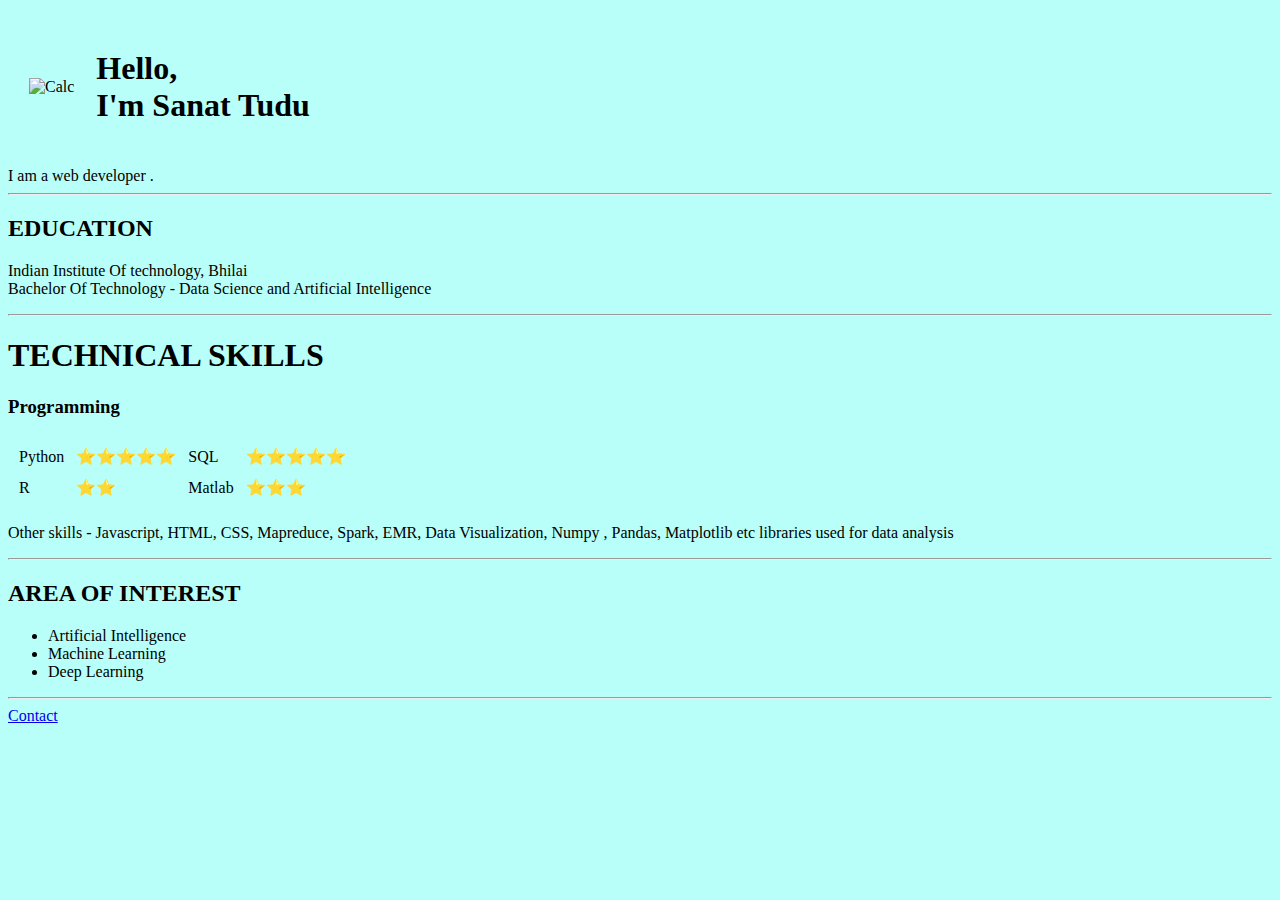
==== index.html @ 6c3dd85b "Add files via upload" ====
<!DOCTYPE html>
<html lang="en" dir="ltr">
  <head>
    <meta charset="utf-8">
    <title>Home</title>
	
	<script src="static/utility.js"></script>
  </head>
  <body style="background-color:#B8FFF9 ;">
	<style>
	</style>

	<div class="myDiv1">
		<table class="Home" cellspacing="20">
			<tbody>
				<tr>
					<td><img src="images/Sanat.jpg" alt="Calc"  width="390" height="360" ></td>
					<td><h1>Hello,<br> I'm Sanat Tudu</h1></td>
				</tr>
			</tbody>
		</table>
	  </div>
	<div class="myDiv2">
		<section aria-label="quick summary" class="article__summary">
			  I am a web developer .
		</section>
		<hr>
		<h2>EDUCATION</h2>
		<p>
			Indian Institute Of technology, Bhilai<br>
			Bachelor Of Technology - Data Science and Artificial Intelligence
		</p>
		<hr>
		<section>
			<h1>TECHNICAL SKILLS</h1>
			<h3>Programming</h3>
			<table cellspacing="10">
				<tbody>
					<tr>
						<td>Python</td>
						<td>⭐⭐⭐⭐⭐</td>
						<td>SQL</td>
						<td>⭐⭐⭐⭐⭐</td>
					</tr>
					<tr>
						<td>R</td>
						<td>⭐⭐</td>
						<td>Matlab</td>
						<td>⭐⭐⭐</td>
					</tr>
				</tbody>
			</table>
			<p>Other skills - Javascript, HTML, CSS, Mapreduce, Spark, EMR, Data Visualization, Numpy , Pandas, Matplotlib etc libraries used for data analysis</p>
		</section>
	</div>
	<hr>
	<h2>AREA OF INTEREST</h2>
	<ul>
		<li>Artificial Intelligence</li>
		<li>Machine Learning</li>
		<li>Deep Learning</li>
	</ul>
	<hr>
	<a href="contact.html">Contact</a>
</body>
</html>
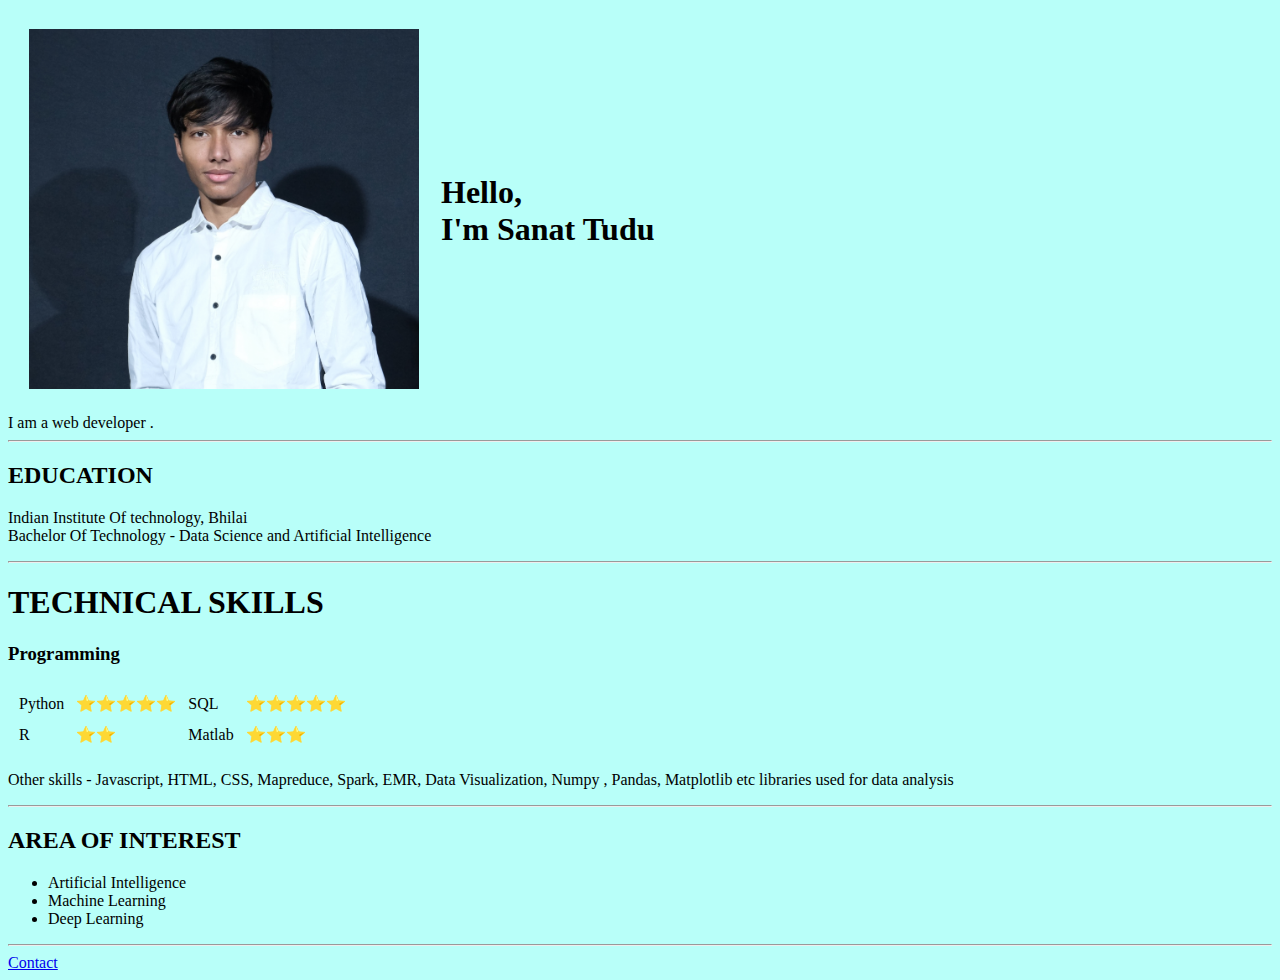
==== commit e86ae671: "changed the image location" ====
--- a/index.html
+++ b/index.html
@@ -14,7 +14,7 @@
 		<table class="Home" cellspacing="20">
 			<tbody>
 				<tr>
-					<td><img src="images/Sanat.jpg" alt="Calc"  width="390" height="360" ></td>
+					<td><img src="Sanat.jpg" alt="Calc"  width="390" height="360" ></td>
 					<td><h1>Hello,<br> I'm Sanat Tudu</h1></td>
 				</tr>
 			</tbody>
@@ -63,4 +63,4 @@
 	<hr>
 	<a href="contact.html">Contact</a>
 </body>
-</html>+</html>
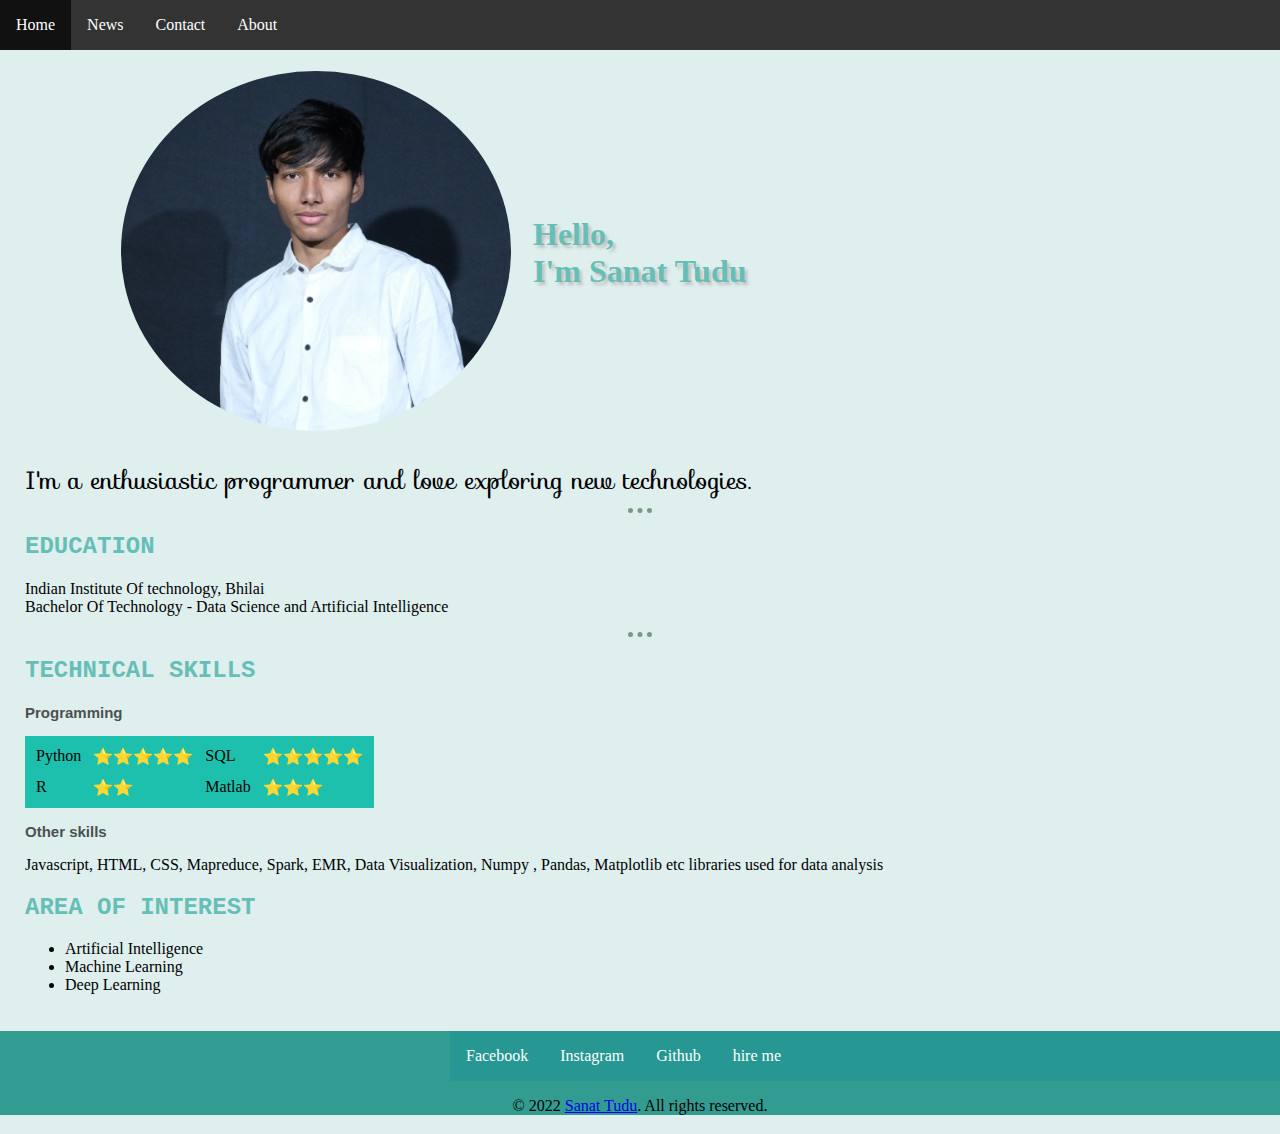
==== commit fa07fa00: "included css" ====
--- a/index.html
+++ b/index.html
@@ -3,26 +3,34 @@
   <head>
     <meta charset="utf-8">
     <title>Home</title>
-	
-	<script src="static/utility.js"></script>
+	<link rel="stylesheet" href="styles.css">
+	<link rel="stylesheet" href="https://fonts.googleapis.com/css?family=Audiowide|Sofia|Trirong">
+	<link rel="icon" href="favicon.ico" type="favicon">
   </head>
-  <body style="background-color:#B8FFF9 ;">
-	<style>
-	</style>
+
+  <body>
+	<div class="myDiv0">
+		<ul class = "nav_menu">
+			<li class ="nav" ><a href="index.html">Home</a></li>
+			<li class ="nav"><a href="#news">News</a></li>
+			<li class ="nav"><a href="contact.html">Contact</a></li>
+			<li class ="nav"><a href="#about">About</a></li>
+		  </ul>
+	</div>
 
 	<div class="myDiv1">
 		<table class="Home" cellspacing="20">
 			<tbody>
 				<tr>
-					<td><img src="Sanat.jpg" alt="Calc"  width="390" height="360" ></td>
-					<td><h1>Hello,<br> I'm Sanat Tudu</h1></td>
+					<td><img src="Sanat.jpg" alt="profile.png"  width="390" height="360" id="profile_img"></td>
+					<td><h1 id="greeting">Hello,<br> I'm Sanat Tudu</h1></td>
 				</tr>
 			</tbody>
 		</table>
 	  </div>
 	<div class="myDiv2">
-		<section aria-label="quick summary" class="article__summary">
-			  I am a web developer .
+		<section aria-label="quick summary" class="my_bio">
+			  I'm a enthusiastic programmer and love exploring new technologies.
 		</section>
 		<hr>
 		<h2>EDUCATION</h2>
@@ -31,10 +39,10 @@
 			Bachelor Of Technology - Data Science and Artificial Intelligence
 		</p>
 		<hr>
-		<section>
-			<h1>TECHNICAL SKILLS</h1>
+		<section >
+			<h2>TECHNICAL SKILLS</h2>
 			<h3>Programming</h3>
-			<table cellspacing="10">
+			<table cellspacing="10" style="background-color: #1cc0ad;">
 				<tbody>
 					<tr>
 						<td>Python</td>
@@ -50,17 +58,36 @@
 					</tr>
 				</tbody>
 			</table>
-			<p>Other skills - Javascript, HTML, CSS, Mapreduce, Spark, EMR, Data Visualization, Numpy , Pandas, Matplotlib etc libraries used for data analysis</p>
+			<h3>Other skills</h3>
+			<p>Javascript, HTML, CSS, Mapreduce, Spark, EMR, Data Visualization, Numpy , Pandas, Matplotlib etc libraries used for data analysis</p>
 		</section>
+
+		<h2>AREA OF INTEREST</h2>
+		<ul>
+			<li>Artificial Intelligence</li>
+			<li>Machine Learning</li>
+			<li>Deep Learning</li>
+		</ul>
 	</div>
-	<hr>
-	<h2>AREA OF INTEREST</h2>
-	<ul>
-		<li>Artificial Intelligence</li>
-		<li>Machine Learning</li>
-		<li>Deep Learning</li>
-	</ul>
-	<hr>
-	<a href="contact.html">Contact</a>
+	<footer>
+		<div class="container">
+			<div class="row">
+				<div class="col-md-12">
+					<ul class="footer-list">
+						<li><a href="https://www.facebook.com/sanat.tudu.5473/">Facebook</a></li>
+						<li><a href="https://www.instagram.com/sanat_tudu_/">Instagram</a></li>
+						<li><a href="https://github.com/SANAT-01">Github</a></li>
+						<li><a href="mailto:sanattudu28@gmail.com" class="email-lnk">hire me</a></li>
+					</ul>
+				</div>
+			</div>
+			<div class="row">
+				<div class="copy_r">
+					<p>© 2022 <a href="https://sanat-01.github.io/cv/">Sanat Tudu</a>. All rights reserved.</p>
+				</div>
+			</div>
+		</div>
+	</footer>
+
 </body>
-</html>
+</html>--- a/styles.css
+++ b/styles.css
@@ -0,0 +1,71 @@
+body {background-color:#deefee;
+     margin: 0px;}
+		
+hr {border-style: none;
+	border-top: 5px dotted rgb(118, 154, 130) ;
+	width: 2%;}
+
+
+h1 {color: #66bfb6;
+     font-family: "monaco", monospace ;}
+
+
+h2 {color: #66bfb6;
+     font-family: "monaco", monospace ;}
+
+h3 {color:#4c5150;
+     font-family: "Arial",Sans-serif ;
+     font-size: 15px;}
+
+.myDiv1 {padding-left: 100px;}
+
+.myDiv2 {margin-left: 20px;
+     margin-right: 20px;
+     padding: 5px;}
+
+.container {background-color: #339c91;}
+
+.my_bio {font-family: "sofia", Sans-serif ;
+     font-size: 25px;}
+
+/*navugation menu*/     
+.nav_menu {list-style-type: none;
+     margin: 0;
+     padding: 0;
+     overflow: hidden;
+     background-color: #333333;}
+   
+.nav {float: left;}
+
+.nav a {display: block;
+  color: white;
+  text-align: center;
+  padding: 16px;
+  text-decoration: none;}
+
+.nav a:hover {background-color: #111111;}
+
+/*Footer*/
+
+.footer-list {list-style-type: none;
+     margin-left: 450px;
+     padding: 0;
+     overflow: hidden;
+     background-color: #269792;}
+   
+.footer-list li {float: left;}
+
+.footer-list li a {display: block;
+  color: white;
+  text-align: center;
+  padding: 16px;
+  text-decoration: none;}
+
+.footer-list a:hover {background-color: #086a56;}
+
+.copy_r {text-align: center;}
+
+#profile_img {border-radius: 80%;}
+
+#greeting {text-shadow: 3px 3px 3px #c3c2c2;
+     font-family: "brush script m7", lucida handwriting, cursive ;}
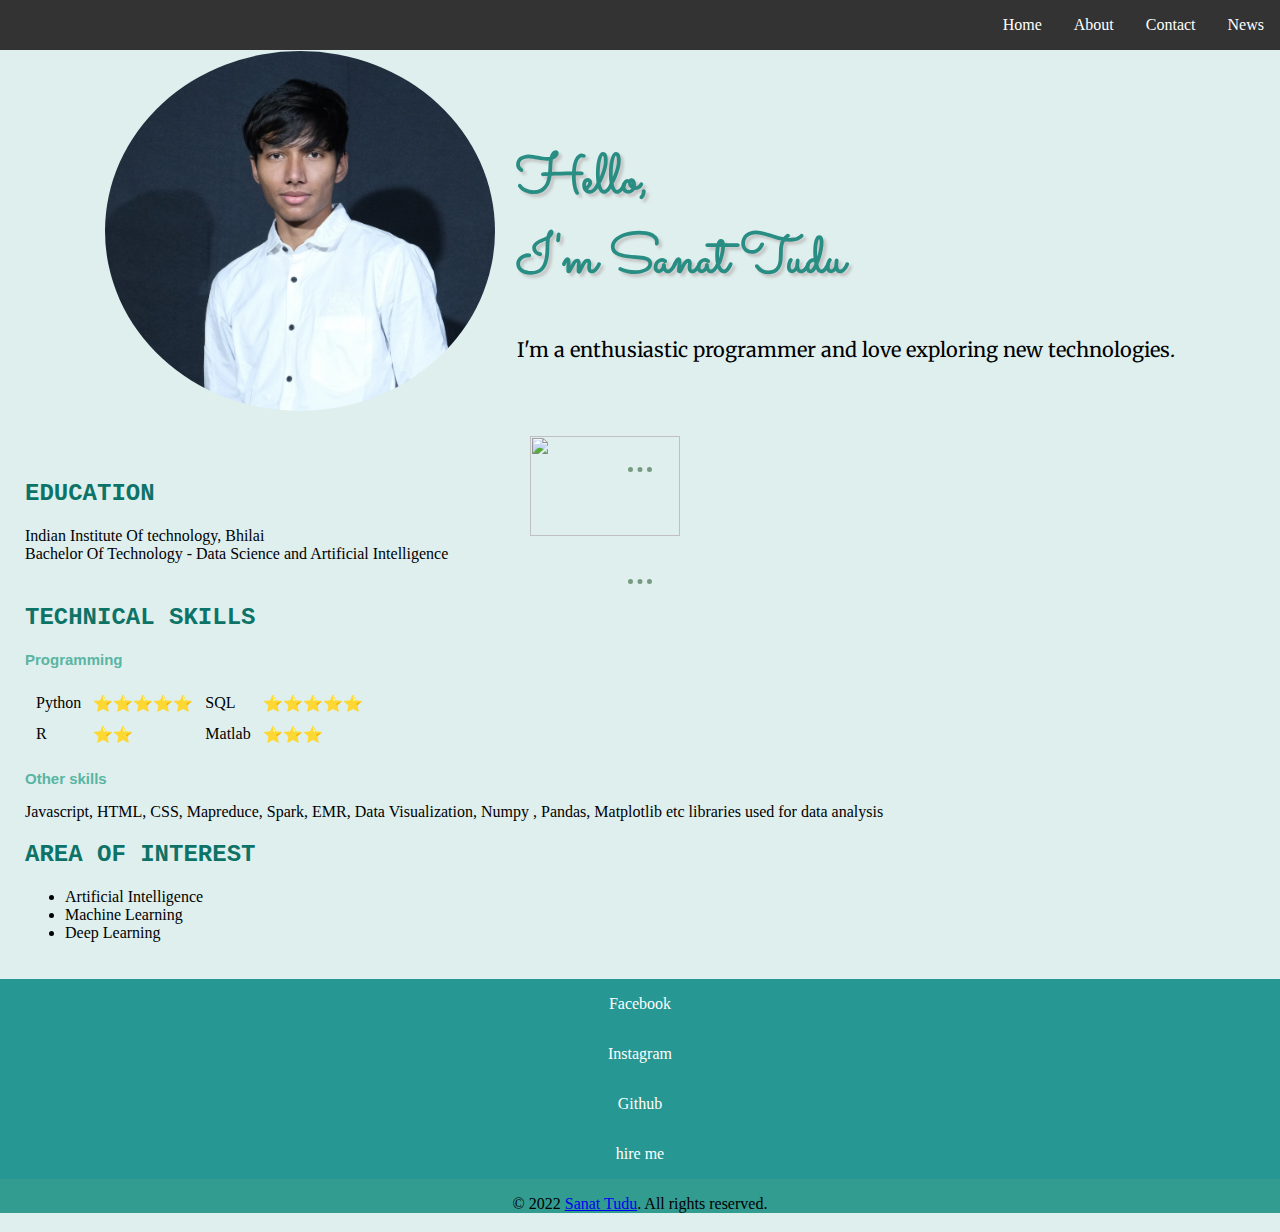
==== commit d986c582: "added some graphics" ====
--- a/index.html
+++ b/index.html
@@ -5,35 +5,44 @@
     <title>Home</title>
 	<link rel="stylesheet" href="styles.css">
 	<link rel="stylesheet" href="https://fonts.googleapis.com/css?family=Audiowide|Sofia|Trirong">
+	<link rel="preconnect" href="https://fonts.googleapis.com">
+	<link rel="preconnect" href="https://fonts.gstatic.com" crossorigin>
+	<link href="https://fonts.googleapis.com/css2?family=Merriweather:ital@1&family=Montserrat:wght@100&family=Sacramento&display=swap" rel="stylesheet">
 	<link rel="icon" href="favicon.ico" type="favicon">
   </head>
 
   <body>
-	<div class="myDiv0">
+	<div class="nav_div">
 		<ul class = "nav_menu">
-			<li class ="nav" ><a href="index.html">Home</a></li>
 			<li class ="nav"><a href="#news">News</a></li>
 			<li class ="nav"><a href="contact.html">Contact</a></li>
 			<li class ="nav"><a href="#about">About</a></li>
+			<li class ="nav" ><a href="index.html">Home</a></li>
 		  </ul>
 	</div>
 
 	<div class="myDiv1">
-		<table class="Home" cellspacing="20">
+		<table class="prof_table" cellspacing="20">
 			<tbody>
 				<tr>
 					<td><img src="Sanat.jpg" alt="profile.png"  width="390" height="360" id="profile_img"></td>
-					<td><h1 id="greeting">Hello,<br> I'm Sanat Tudu</h1></td>
+					<td><h1 id="greeting">Hello,<br> I'm Sanat Tudu</h1>
+						<section aria-label="quick summary" class="my_bio">
+							I'm a enthusiastic programmer and love exploring new technologies.
+					  </section>
+					</td>
 				</tr>
 			</tbody>
 		</table>
 	  </div>
+
+	<div class="sce_div">
+		<img src="cloud.png" alt="" class="cloud1">
+		<img src="scenery2.png" alt="" class="scenery">
+	</div>  
 	<div class="myDiv2">
-		<section aria-label="quick summary" class="my_bio">
-			  I'm a enthusiastic programmer and love exploring new technologies.
-		</section>
 		<hr>
-		<h2>EDUCATION</h2>
+		<h2 style="margin-top: 0px;">EDUCATION</h2>
 		<p>
 			Indian Institute Of technology, Bhilai<br>
 			Bachelor Of Technology - Data Science and Artificial Intelligence
@@ -42,7 +51,7 @@
 		<section >
 			<h2>TECHNICAL SKILLS</h2>
 			<h3>Programming</h3>
-			<table cellspacing="10" style="background-color: #1cc0ad;">
+			<table cellspacing="10">
 				<tbody>
 					<tr>
 						<td>Python</td>
@@ -82,7 +91,7 @@
 				</div>
 			</div>
 			<div class="row">
-				<div class="copy_r">
+				<div class="copy_r" >
 					<p>© 2022 <a href="https://sanat-01.github.io/cv/">Sanat Tudu</a>. All rights reserved.</p>
 				</div>
 			</div>
@@ -90,4 +99,4 @@
 	</footer>
 
 </body>
-</html>+</html>
--- a/styles.css
+++ b/styles.css
@@ -6,18 +6,37 @@
 	width: 2%;}
 
 
-h1 {color: #66bfb6;
+h1 {color: #288d82;
      font-family: "monaco", monospace ;}
 
 
-h2 {color: #66bfb6;
+h2 {color: #0e7367;
      font-family: "monaco", monospace ;}
 
-h3 {color:#4c5150;
+h3 {color:#59b5a2;
      font-family: "Arial",Sans-serif ;
      font-size: 15px;}
 
-.myDiv1 {padding-left: 100px;}
+.prof_table {margin: auto;}
+
+.myDiv1 {padding-top: 30px;}
+
+.sce_div {margin: 0 auto 0 auto;
+     width: 800px;}
+
+.cloud1 {position: absolute;
+     height: 100px;
+     width: 150px;
+     right: 600px;}
+
+/*.cloud2 {position: absolute;
+     height: 100px;
+     width: 150px;
+     left: 300px;
+     top: 300px;}*/
+
+.sceery {height: 470px;
+     width: 800px;}
 
 .myDiv2 {margin-left: 20px;
      margin-right: 20px;
@@ -25,17 +44,21 @@
 
 .container {background-color: #339c91;}
 
-.my_bio {font-family: "sofia", Sans-serif ;
-     font-size: 25px;}
+.my_bio {font-family: 'Merriweather', serif;
+     font-size: 20px;}
 
-/*navugation menu*/     
+.detail_div {padding-top: 30px;}
+/*navugation menu*/    
+.nav_div {position: fixed;
+     width: -webkit-fill-available;}
+
 .nav_menu {list-style-type: none;
      margin: 0;
      padding: 0;
      overflow: hidden;
      background-color: #333333;}
    
-.nav {float: left;}
+.nav {float: right;}
 
 .nav a {display: block;
   color: white;
@@ -48,24 +71,22 @@
 /*Footer*/
 
 .footer-list {list-style-type: none;
-     margin-left: 450px;
      padding: 0;
      overflow: hidden;
      background-color: #269792;}
    
-.footer-list li {float: left;}
-
 .footer-list li a {display: block;
   color: white;
   text-align: center;
   padding: 16px;
   text-decoration: none;}
 
-.footer-list a:hover {background-color: #086a56;}
+.footer-list a:hover {color: #086a56;}
 
 .copy_r {text-align: center;}
 
 #profile_img {border-radius: 80%;}
 
 #greeting {text-shadow: 3px 3px 3px #c3c2c2;
-     font-family: "brush script m7", lucida handwriting, cursive ;}
+     font-family: 'Sacramento', cursive;
+     font-size: 55px;}
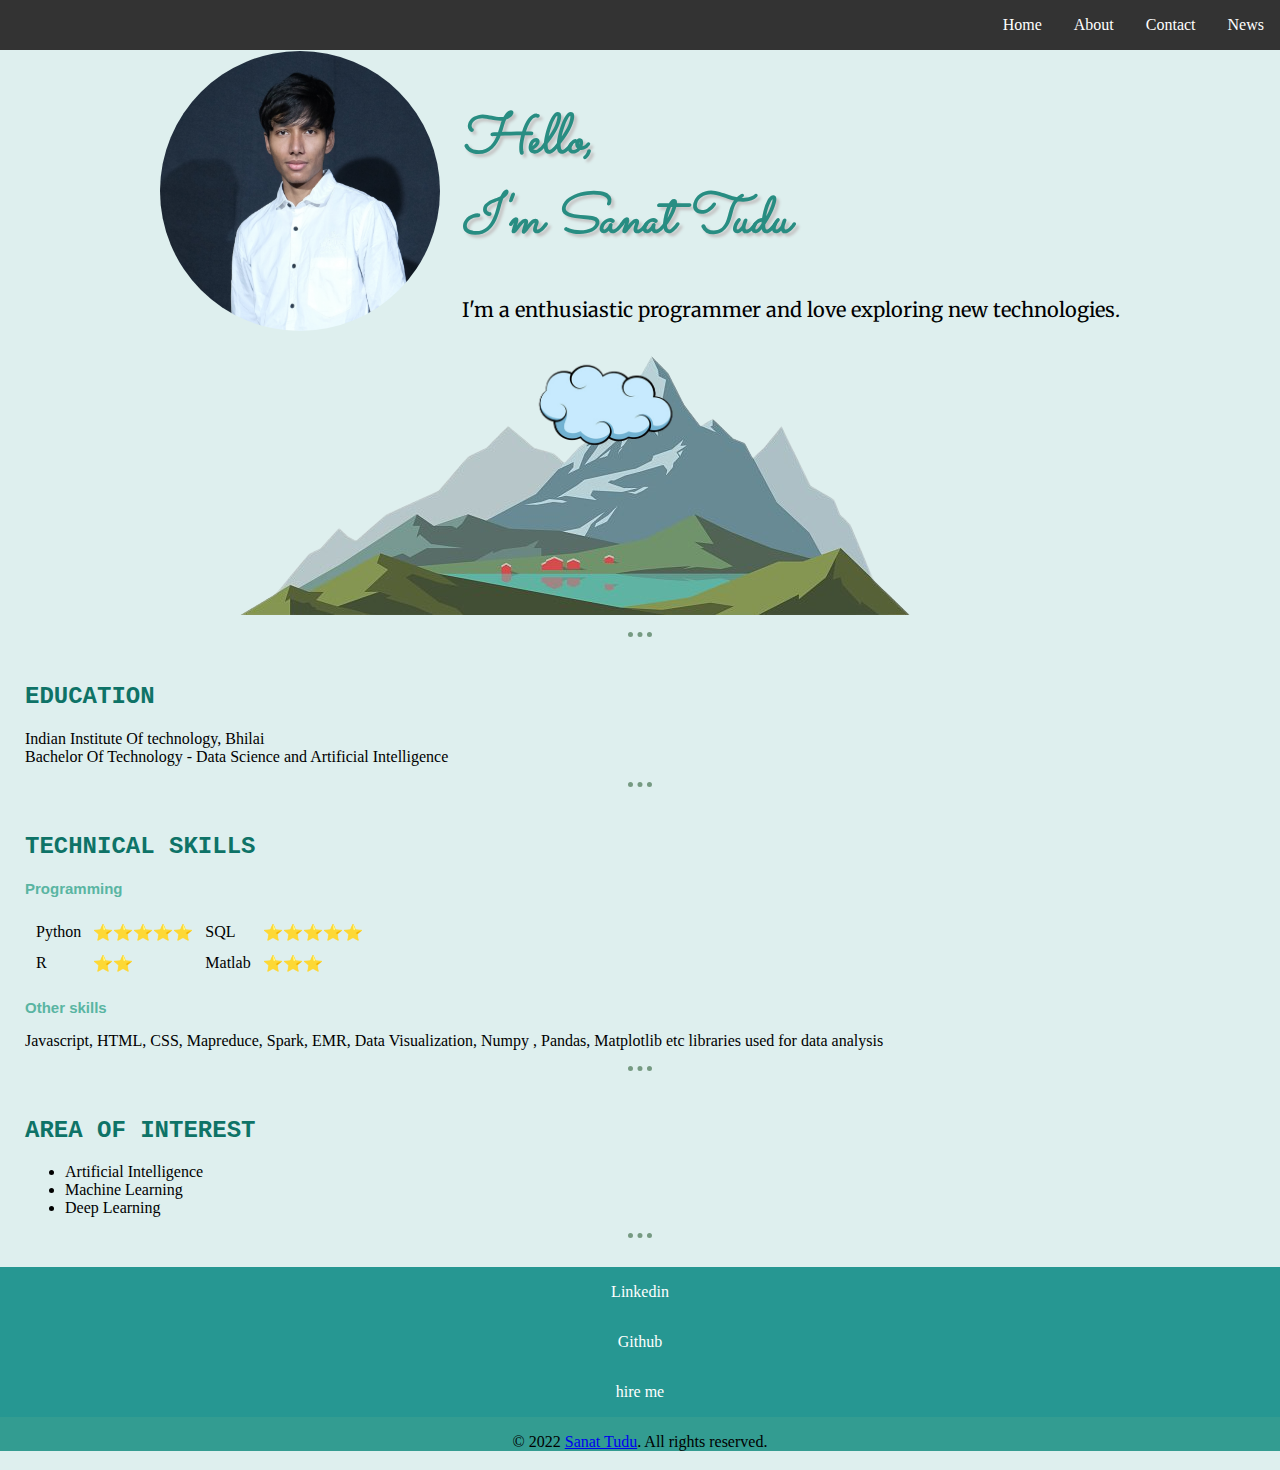
==== commit 518ea321: "included intermediate css" ====
--- a/index.html
+++ b/index.html
@@ -25,8 +25,8 @@
 		<table class="prof_table" cellspacing="20">
 			<tbody>
 				<tr>
-					<td><img src="Sanat.jpg" alt="profile.png"  width="390" height="360" id="profile_img"></td>
-					<td><h1 id="greeting">Hello,<br> I'm Sanat Tudu</h1>
+					<td><img src="Sanat.jpg" alt="profile.png"  width="280" height="280" id="profile_img"></td>
+					<td><em><h1 id="greeting">Hello,<br> I'm Sanat Tudu</h1></em>
 						<section aria-label="quick summary" class="my_bio">
 							I'm a enthusiastic programmer and love exploring new technologies.
 					  </section>
@@ -39,64 +39,89 @@
 	<div class="sce_div">
 		<img src="cloud.png" alt="" class="cloud1">
 		<img src="scenery2.png" alt="" class="scenery">
-	</div>  
+	</div>
+
 	<div class="myDiv2">
 		<hr>
-		<h2 style="margin-top: 0px;">EDUCATION</h2>
-		<p>
-			Indian Institute Of technology, Bhilai<br>
-			Bachelor Of Technology - Data Science and Artificial Intelligence
-		</p>
-		<hr>
-		<section >
-			<h2>TECHNICAL SKILLS</h2>
-			<h3>Programming</h3>
-			<table cellspacing="10">
-				<tbody>
-					<tr>
-						<td>Python</td>
-						<td>⭐⭐⭐⭐⭐</td>
-						<td>SQL</td>
-						<td>⭐⭐⭐⭐⭐</td>
-					</tr>
-					<tr>
-						<td>R</td>
-						<td>⭐⭐</td>
-						<td>Matlab</td>
-						<td>⭐⭐⭐</td>
-					</tr>
-				</tbody>
-			</table>
-			<h3>Other skills</h3>
-			<p>Javascript, HTML, CSS, Mapreduce, Spark, EMR, Data Visualization, Numpy , Pandas, Matplotlib etc libraries used for data analysis</p>
+		<section class="edu">
+			<div class="edu-div">
+				<div class="logo"><img src="https://media2.giphy.com/media/JJe6fiqgaVYRpvbMMW/giphy.gif?cid=ecf05e47700vazt04x3v4dl7066hv558p8tl82ebypagznh4&rid=giphy.gif&ct=g" alt="" ></div>
+				<div class="edu-text-div">
+					<span><h2 >EDUCATION</h2></span>
+					<p>
+					Indian Institute Of technology, Bhilai<br>
+					Bachelor Of Technology - Data Science and Artificial Intelligence
+					</p>
+				</div>
+			</div>
+			<hr>
+		</section>
+		
+		<section class="skills">
+			<div class="skills-div">
+				<div class="logo"><img src="https://media1.giphy.com/media/l0HlNaQ6gWfllcjDO/giphy.gif?cid=790b7611281f5afae484ef271b909f0a725cf56416c2c216&rid=giphy.gif&ct=g" alt="" ></div>
+				<div class="skills-text-div">
+				<h2>TECHNICAL SKILLS</h2>
+				<h3>Programming</h3>
+				<table cellspacing="10">
+					<tbody>
+						<tr>
+							<td>Python</td>
+							<td>⭐⭐⭐⭐⭐</td>
+							<td>SQL</td>
+							<td>⭐⭐⭐⭐⭐</td>
+						</tr>
+						<tr>
+							<td>R</td>
+							<td>⭐⭐</td>
+							<td>Matlab</td>
+							<td>⭐⭐⭐</td>
+						</tr>
+					</tbody>
+				</table>
+				<h3>Other skills</h3>
+				<p>Javascript, HTML, CSS, Mapreduce, Spark, EMR, Data Visualization, Numpy , Pandas, Matplotlib etc libraries used for data analysis</p>
+			</div>
+			</div>
+			<hr >
 		</section>
 
-		<h2>AREA OF INTEREST</h2>
-		<ul>
+		<section class="intr">
+		<div class="intr-div">
+			<div class="logo"><img src="https://media4.giphy.com/media/Tk1JAnrarV7VcQmA4r/giphy.gif?cid=ecf05e47yoff7lrz1ihjeilkpetii3bn7fjxvhbe82b7ua7a&rid=giphy.gif&ct=g" alt="" ></div>
+			<div class="inter-text-div">
+			<h2>AREA OF INTEREST</h2>
+			<ul>
 			<li>Artificial Intelligence</li>
 			<li>Machine Learning</li>
 			<li>Deep Learning</li>
-		</ul>
+			</ul>
+		</div>
+		</div>
+		<hr>
+		</section>
 	</div>
-	<footer>
-		<div class="container">
-			<div class="row">
-				<div class="col-md-12">
-					<ul class="footer-list">
-						<li><a href="https://www.facebook.com/sanat.tudu.5473/">Facebook</a></li>
-						<li><a href="https://www.instagram.com/sanat_tudu_/">Instagram</a></li>
-						<li><a href="https://github.com/SANAT-01">Github</a></li>
-						<li><a href="mailto:sanattudu28@gmail.com" class="email-lnk">hire me</a></li>
-					</ul>
+	<div class="foot_div">
+		<footer>
+			<div class="container">
+				<div class="row">
+					<div class="col-md-12">
+						<ul class="footer-list">
+							<li class="nav2"><a href="https://www.linkedin.com/in/sanat-tudu-496778223/">Linkedin</a></li>
+							<li class="nav2"><a href="https://github.com/SANAT-01">Github</a></li>
+							<li class="nav2"><a href="mailto:sanattudu28@gmail.com" class="email-lnk">hire me</a></li>
+						</ul>
+					</div>
+				</div>
+				<div class="row">
+					<div class="copy_r" >
+						<p>© 2022 <a href="https://sanat-01.github.io/cv/">Sanat Tudu</a>. All rights reserved.</p>
+					</div>
 				</div>
 			</div>
-			<div class="row">
-				<div class="copy_r" >
-					<p>© 2022 <a href="https://sanat-01.github.io/cv/">Sanat Tudu</a>. All rights reserved.</p>
-				</div>
-			</div>
-		</div>
-	</footer>
+		</footer>
+	</div>
+
 
 </body>
 </html>
